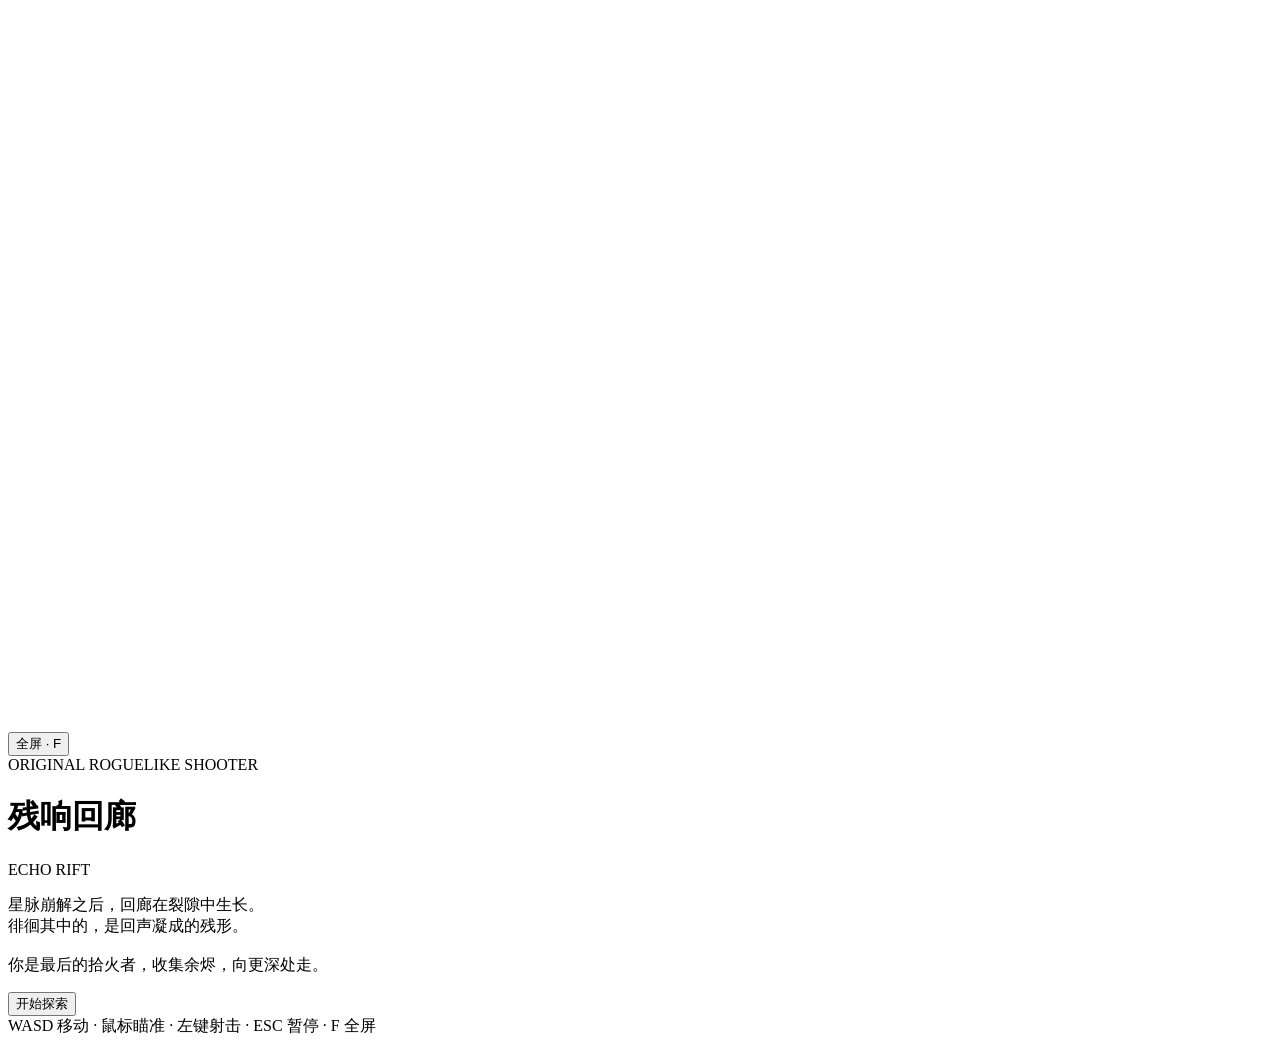
==== index.html @ 57fbb198 "Add files via upload" ====
<!DOCTYPE html>
<html lang="zh-CN">
<head>
<meta charset="utf-8">
<meta name="viewport" content="width=device-width, initial-scale=1">
<title>残响回廊 · ECHO RIFT</title>
<link rel="stylesheet" href="css/style.css">
</head>
<body>

<div id="stage">
  <canvas id="game-canvas" width="1280" height="720"></canvas>

  <div id="ui-layer">
    <button id="fs-btn" type="button">全屏 · F</button>

    <div id="overlay" class="overlay">
      <div class="panel">
        <div class="ov-kicker" id="ov-kicker">ORIGINAL ROGUELIKE SHOOTER</div>
        <h1 class="ov-title-cn" id="ov-title-cn">残响回廊</h1>
        <div class="ov-title-en" id="ov-title-en">ECHO RIFT</div>
        <p class="ov-text" id="ov-text">
          星脉崩解之后，回廊在裂隙中生长。<br>
          徘徊其中的，是回声凝成的残形。<br><br>
          你是最后的拾火者，收集余烬，向更深处走。
        </p>
        <button class="primary-btn" id="ov-btn" type="button">开始探索</button>
        <div class="ov-hint" id="ov-hint">WASD 移动 · 鼠标瞄准 · 左键射击 · ESC 暂停 · F 全屏</div>
      </div>
    </div>
  </div>
</div>

<script src="js/utils.js"></script>
<script src="js/input.js"></script>
<script src="js/collision.js"></script>
<script src="js/particles.js"></script>
<script src="js/projectile.js"></script>
<script src="js/player.js"></script>
<script src="js/enemy.js"></script>
<script src="js/room.js"></script>
<script src="js/ui.js"></script>
<script src="js/game.js"></script>
<script src="js/main.js"></script>
</body>
</html>
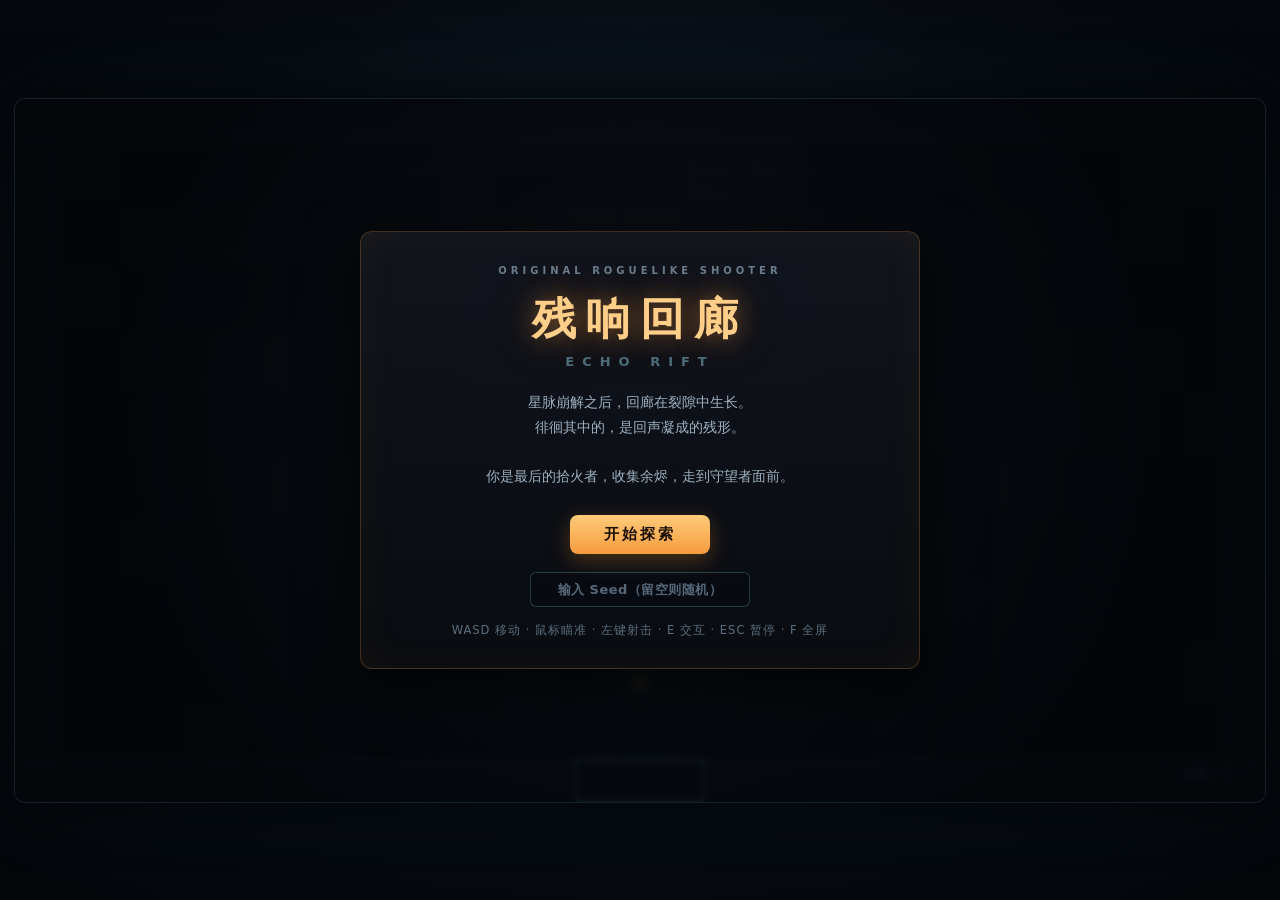
==== commit 15d2154d: "Add files via upload" ====
--- a/index.html
+++ b/index.html
@@ -25,6 +25,8 @@
           你是最后的拾火者，收集余烬，向更深处走。
         </p>
         <button class="primary-btn" id="ov-btn" type="button">开始探索</button>
+        <input id="seed-input" type="text" maxlength="12" spellcheck="false"
+               placeholder="输入 Seed（留空则随机）" autocomplete="off">
         <div class="ov-hint" id="ov-hint">WASD 移动 · 鼠标瞄准 · 左键射击 · ESC 暂停 · F 全屏</div>
       </div>
     </div>
@@ -37,7 +39,10 @@
 <script src="js/particles.js"></script>
 <script src="js/projectile.js"></script>
 <script src="js/player.js"></script>
+<script src="js/items.js"></script>
+<script src="js/props.js"></script>
 <script src="js/enemy.js"></script>
+<script src="js/map.js"></script>
 <script src="js/room.js"></script>
 <script src="js/ui.js"></script>
 <script src="js/game.js"></script>
--- a/css/style.css
+++ b/css/style.css
@@ -0,0 +1,190 @@
+/* ===========================================================
+   残响回廊 · ECHO RIFT  — 页面样式
+   画布为 16:9 逻辑分辨率，由 JS 等比缩放填充窗口
+   =========================================================== */
+
+* { box-sizing: border-box; }
+
+html, body {
+  margin: 0;
+  padding: 0;
+  width: 100%;
+  height: 100%;
+  overflow: hidden;
+  background: #05070c;
+  color: #cfd8e3;
+  font-family: "Segoe UI", "PingFang SC", "Microsoft YaHei", system-ui, sans-serif;
+  user-select: none;
+  -webkit-user-select: none;
+}
+
+body {
+  display: flex;
+  align-items: center;
+  justify-content: center;
+  background:
+    radial-gradient(circle at 50% 40%, #101a24 0%, #070b11 55%, #04060a 100%);
+}
+
+#stage {
+  position: relative;
+  width: 1280px;
+  height: 720px;
+  border-radius: 10px;
+  overflow: hidden;
+  box-shadow:
+    0 0 0 1px rgba(120, 190, 220, 0.14),
+    0 0 60px rgba(0, 0, 0, 0.85),
+    0 0 120px rgba(40, 120, 140, 0.10);
+  background: #05070c;
+}
+
+#game-canvas {
+  display: block;
+  width: 100%;
+  height: 100%;
+  cursor: none;
+  image-rendering: auto;
+}
+
+#ui-layer {
+  position: absolute;
+  inset: 0;
+  pointer-events: none;
+}
+
+/* ---------- 全屏按钮（右下角，避开右上小地图） ---------- */
+#fs-btn {
+  position: absolute;
+  bottom: 14px;
+  right: 16px;
+  pointer-events: auto;
+  padding: 7px 14px;
+  font: 600 12px/1 "Segoe UI", "PingFang SC", system-ui, sans-serif;
+  letter-spacing: 1px;
+  color: #7fd7ea;
+  background: rgba(12, 26, 34, 0.72);
+  border: 1px solid rgba(90, 190, 215, 0.35);
+  border-radius: 6px;
+  cursor: pointer;
+  transition: background .18s, color .18s, border-color .18s;
+}
+#fs-btn:hover {
+  background: rgba(20, 48, 60, 0.92);
+  color: #d8fbff;
+  border-color: rgba(120, 230, 255, 0.7);
+}
+
+/* ---------- 遮罩面板 ---------- */
+.overlay {
+  position: absolute;
+  inset: 0;
+  display: flex;
+  align-items: center;
+  justify-content: center;
+  pointer-events: auto;
+  background: radial-gradient(circle at 50% 45%, rgba(8, 14, 20, .78) 0%, rgba(3, 5, 9, .94) 70%);
+  backdrop-filter: blur(3px);
+  -webkit-backdrop-filter: blur(3px);
+  transition: opacity .22s ease;
+}
+.overlay.hidden {
+  opacity: 0;
+  pointer-events: none;
+}
+
+.panel {
+  width: min(560px, 82%);
+  padding: 34px 40px 30px;
+  text-align: center;
+  border: 1px solid rgba(255, 168, 76, 0.22);
+  border-radius: 12px;
+  background: linear-gradient(180deg, rgba(18, 22, 30, .92) 0%, rgba(9, 12, 17, .95) 100%);
+  box-shadow: 0 18px 60px rgba(0, 0, 0, .7), inset 0 0 40px rgba(255, 150, 60, .05);
+}
+
+.ov-kicker {
+  font: 600 10px/1 "Segoe UI", system-ui, sans-serif;
+  letter-spacing: 4px;
+  color: #6b7c8c;
+  margin-bottom: 14px;
+}
+
+.ov-title-cn {
+  margin: 0;
+  font-size: 44px;
+  font-weight: 800;
+  letter-spacing: 10px;
+  color: #ffcf8a;
+  text-shadow: 0 0 24px rgba(255, 160, 60, .45), 0 0 60px rgba(255, 120, 40, .2);
+}
+
+.ov-title-en {
+  margin-top: 6px;
+  font: 700 13px/1 "Segoe UI", system-ui, sans-serif;
+  letter-spacing: 8px;
+  color: #4e6b78;
+}
+
+.ov-text {
+  margin: 22px auto 26px;
+  max-width: 420px;
+  font-size: 13.5px;
+  line-height: 1.85;
+  color: #9fb0c0;
+}
+
+.primary-btn {
+  pointer-events: auto;
+  padding: 12px 34px;
+  font: 700 15px/1 "Segoe UI", "PingFang SC", system-ui, sans-serif;
+  letter-spacing: 3px;
+  color: #1a1005;
+  background: linear-gradient(180deg, #ffcb7a 0%, #f59b3c 100%);
+  border: none;
+  border-radius: 8px;
+  cursor: pointer;
+  box-shadow: 0 6px 22px rgba(255, 150, 50, .28);
+  transition: transform .12s ease, box-shadow .18s ease, filter .18s ease;
+}
+.primary-btn:hover {
+  transform: translateY(-1px);
+  filter: brightness(1.08);
+  box-shadow: 0 10px 30px rgba(255, 160, 60, .42);
+}
+.primary-btn:active { transform: translateY(1px); }
+
+.ov-hint {
+  margin-top: 16px;
+  font-size: 11.5px;
+  letter-spacing: 1px;
+  color: #5d6f7e;
+}
+
+/* ---------- Seed 输入 ---------- */
+#seed-input {
+  display: block;
+  margin: 18px auto 0;
+  width: 220px;
+  padding: 9px 12px;
+  text-align: center;
+  font: 700 13px/1 "Segoe UI", system-ui, sans-serif;
+  letter-spacing: 2px;
+  text-transform: uppercase;
+  color: #ffd28a;
+  background: rgba(8, 12, 18, 0.85);
+  border: 1px solid rgba(120, 190, 220, 0.28);
+  border-radius: 6px;
+  outline: none;
+  transition: border-color .18s, box-shadow .18s;
+}
+#seed-input::placeholder {
+  color: #56687a;
+  letter-spacing: 0.5px;
+  font-weight: 600;
+  text-transform: none;
+}
+#seed-input:focus {
+  border-color: rgba(255, 190, 100, 0.7);
+  box-shadow: 0 0 12px rgba(255, 170, 60, 0.22);
+}
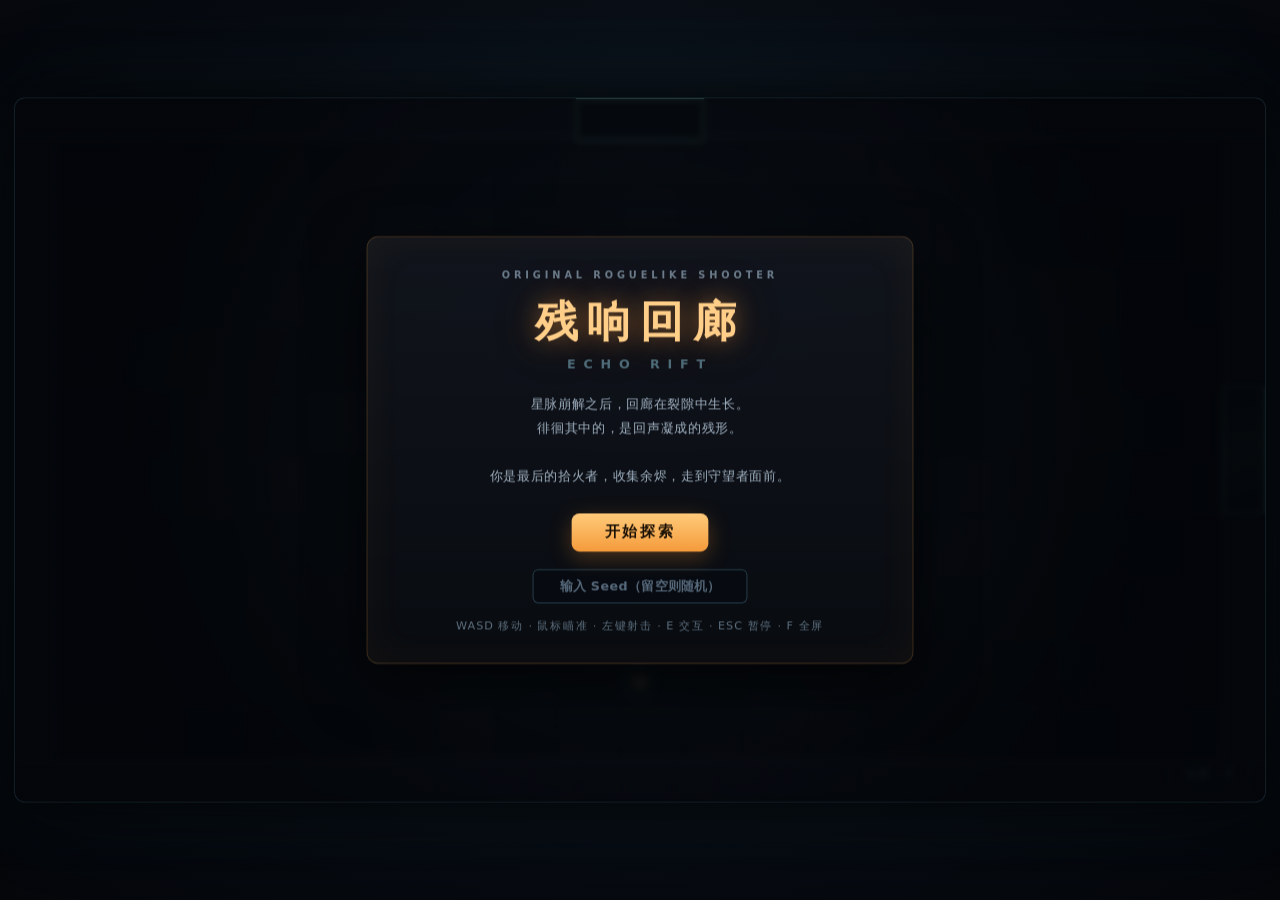
==== commit 5a2e9d97: "Add files via upload" ====
--- a/index.html
+++ b/index.html
@@ -2,7 +2,10 @@
 <html lang="zh-CN">
 <head>
 <meta charset="utf-8">
-<meta name="viewport" content="width=device-width, initial-scale=1">
+<meta name="viewport" content="width=device-width, initial-scale=1, maximum-scale=1, user-scalable=no, viewport-fit=cover">
+<meta name="apple-mobile-web-app-capable" content="yes">
+<meta name="mobile-web-app-capable" content="yes">
+<meta name="theme-color" content="#05070c">
 <title>残响回廊 · ECHO RIFT</title>
 <link rel="stylesheet" href="css/style.css">
 </head>
@@ -33,8 +36,18 @@
   </div>
 </div>
 
+<div id="rotate-hint" class="hidden">
+  <div class="rh-box">
+    <div class="rh-icon">▭</div>
+    <div class="rh-title">横屏体验更佳</div>
+    <div class="rh-sub">把设备转向横向，回廊会铺满整块屏幕</div>
+    <button id="rh-btn" type="button">仍要竖屏</button>
+  </div>
+</div>
+
 <script src="js/utils.js"></script>
 <script src="js/input.js"></script>
+<script src="js/touch.js"></script>
 <script src="js/collision.js"></script>
 <script src="js/particles.js"></script>
 <script src="js/projectile.js"></script>
--- a/css/style.css
+++ b/css/style.css
@@ -8,6 +8,8 @@
 html, body {
   margin: 0;
   padding: 0;
+  position: fixed;
+  inset: 0;
   width: 100%;
   height: 100%;
   overflow: hidden;
@@ -16,6 +18,10 @@
   font-family: "Segoe UI", "PingFang SC", "Microsoft YaHei", system-ui, sans-serif;
   user-select: none;
   -webkit-user-select: none;
+  -webkit-touch-callout: none;
+  -webkit-tap-highlight-color: transparent;
+  touch-action: none;             /* 禁掉移动端滑动/缩放手势 */
+  overscroll-behavior: none;
 }
 
 body {
@@ -27,9 +33,14 @@
 }
 
 #stage {
-  position: relative;
+  position: absolute;
+  left: 50%;
+  top: 50%;
+  margin-left: -640px;
+  margin-top: -360px;
   width: 1280px;
   height: 720px;
+  transform-origin: 50% 50%;      /* 由 JS 设置 scale，永远等比不拉伸 */
   border-radius: 10px;
   overflow: hidden;
   box-shadow:
@@ -39,12 +50,20 @@
   background: #05070c;
 }
 
+/* 触屏（手机 / 平板）：铺满整屏，去掉桌面装饰 */
+body.touch-mode #stage {
+  border-radius: 0;
+  box-shadow: none;
+}
+body.touch-mode #fs-btn { display: none; }
+
 #game-canvas {
   display: block;
   width: 100%;
   height: 100%;
   cursor: none;
   image-rendering: auto;
+  touch-action: none;
 }
 
 #ui-layer {
@@ -188,3 +207,83 @@
   border-color: rgba(255, 190, 100, 0.7);
   box-shadow: 0 0 12px rgba(255, 170, 60, 0.22);
 }
+
+/* ===========================================================
+   竖屏提示（在 #stage 之外，不随画布缩放）
+   =========================================================== */
+#rotate-hint {
+  position: fixed;
+  inset: 0;
+  z-index: 60;
+  display: flex;
+  align-items: center;
+  justify-content: center;
+  background: rgba(3, 5, 9, 0.94);
+  backdrop-filter: blur(4px);
+  -webkit-backdrop-filter: blur(4px);
+}
+#rotate-hint.hidden { display: none; }
+
+.rh-box {
+  width: min(420px, 86%);
+  padding: 30px 26px 24px;
+  text-align: center;
+  border: 1px solid rgba(255, 168, 76, 0.22);
+  border-radius: 14px;
+  background: linear-gradient(180deg, rgba(18, 22, 30, .95) 0%, rgba(9, 12, 17, .97) 100%);
+}
+.rh-icon {
+  font-size: 46px;
+  line-height: 1;
+  color: #ffcf8a;
+  animation: rh-rotate 2.4s ease-in-out infinite;
+}
+@keyframes rh-rotate {
+  0%, 45% { transform: rotate(0deg); }
+  70%, 100% { transform: rotate(90deg); }
+}
+.rh-title {
+  margin-top: 16px;
+  font-size: 22px;
+  font-weight: 800;
+  letter-spacing: 3px;
+  color: #ffcf8a;
+}
+.rh-sub {
+  margin-top: 8px;
+  font-size: 13.5px;
+  line-height: 1.7;
+  color: #9fb0c0;
+}
+#rh-btn {
+  margin-top: 20px;
+  padding: 10px 26px;
+  font: 700 14px/1 "Segoe UI", "PingFang SC", system-ui, sans-serif;
+  letter-spacing: 2px;
+  color: #7fd7ea;
+  background: rgba(12, 26, 34, 0.8);
+  border: 1px solid rgba(90, 190, 215, 0.4);
+  border-radius: 8px;
+}
+
+/* ===========================================================
+   小屏排版：舞台整体被 scale 缩小，这里按比例放大字号补偿
+   =========================================================== */
+@media (max-height: 560px) {
+  .panel { width: min(760px, 90%); padding: 22px 28px 20px; }
+  .ov-kicker { font-size: 13px; margin-bottom: 10px; }
+  .ov-title-cn { font-size: 60px; letter-spacing: 12px; }
+  .ov-title-en { font-size: 17px; letter-spacing: 9px; }
+  .ov-text { font-size: 18px; line-height: 1.75; margin: 16px auto 18px; max-width: 600px; }
+  .primary-btn { padding: 16px 42px; font-size: 20px; }
+  #seed-input { width: 300px; padding: 12px 14px; font-size: 16px; }
+  .ov-hint { font-size: 15px; margin-top: 14px; }
+}
+
+@media (max-width: 560px) {
+  .panel { width: 92%; padding: 24px 22px 20px; }
+  .ov-title-cn { font-size: 46px; letter-spacing: 6px; }
+  .ov-text { font-size: 15px; max-width: none; }
+  #seed-input { width: 86%; }
+  .primary-btn { padding: 14px 30px; font-size: 17px; }
+}
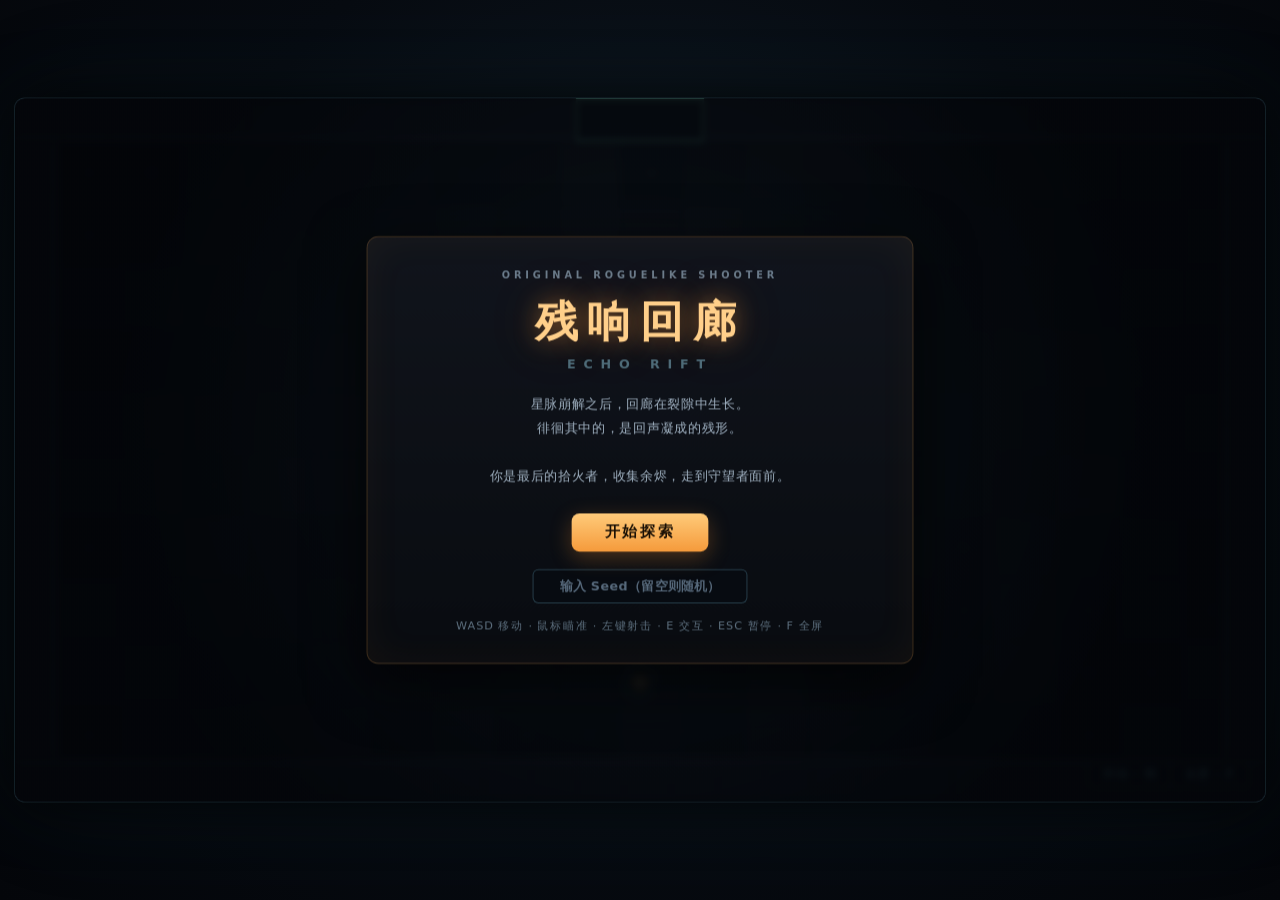
==== commit de3a48ee: "Add files via upload" ====
--- a/index.html
+++ b/index.html
@@ -15,6 +15,7 @@
   <canvas id="game-canvas" width="1280" height="720"></canvas>
 
   <div id="ui-layer">
+    <button id="shake-btn" type="button">抖动 · 弱</button>
     <button id="fs-btn" type="button">全屏 · F</button>
 
     <div id="overlay" class="overlay">
@@ -53,9 +54,15 @@
 <script src="js/projectile.js"></script>
 <script src="js/player.js"></script>
 <script src="js/items.js"></script>
+<script src="js/buff.js"></script>
 <script src="js/props.js"></script>
+<script src="js/shop.js"></script>
+<script src="js/events.js"></script>
+<script src="js/secret.js"></script>
 <script src="js/enemy.js"></script>
+<script src="js/enemy_roster.js"></script>
 <script src="js/map.js"></script>
+<script src="js/spawn.js"></script>
 <script src="js/room.js"></script>
 <script src="js/ui.js"></script>
 <script src="js/game.js"></script>
--- a/css/style.css
+++ b/css/style.css
@@ -72,8 +72,8 @@
   pointer-events: none;
 }
 
-/* ---------- 全屏按钮（右下角，避开右上小地图） ---------- */
-#fs-btn {
+/* ---------- HUD 角落按钮（右下角，避开右上小地图） ---------- */
+#fs-btn, #shake-btn {
   position: absolute;
   bottom: 14px;
   right: 16px;
@@ -88,11 +88,15 @@
   cursor: pointer;
   transition: background .18s, color .18s, border-color .18s;
 }
-#fs-btn:hover {
+#fs-btn:hover, #shake-btn:hover {
   background: rgba(20, 48, 60, 0.92);
   color: #d8fbff;
   border-color: rgba(120, 230, 255, 0.7);
 }
+
+/* 抖动按钮排在全屏按钮左侧；触屏模式下全屏按钮隐藏，它补位 */
+#shake-btn { right: 96px; }
+body.touch-mode #shake-btn { right: 16px; }
 
 /* ---------- 遮罩面板 ---------- */
 .overlay {
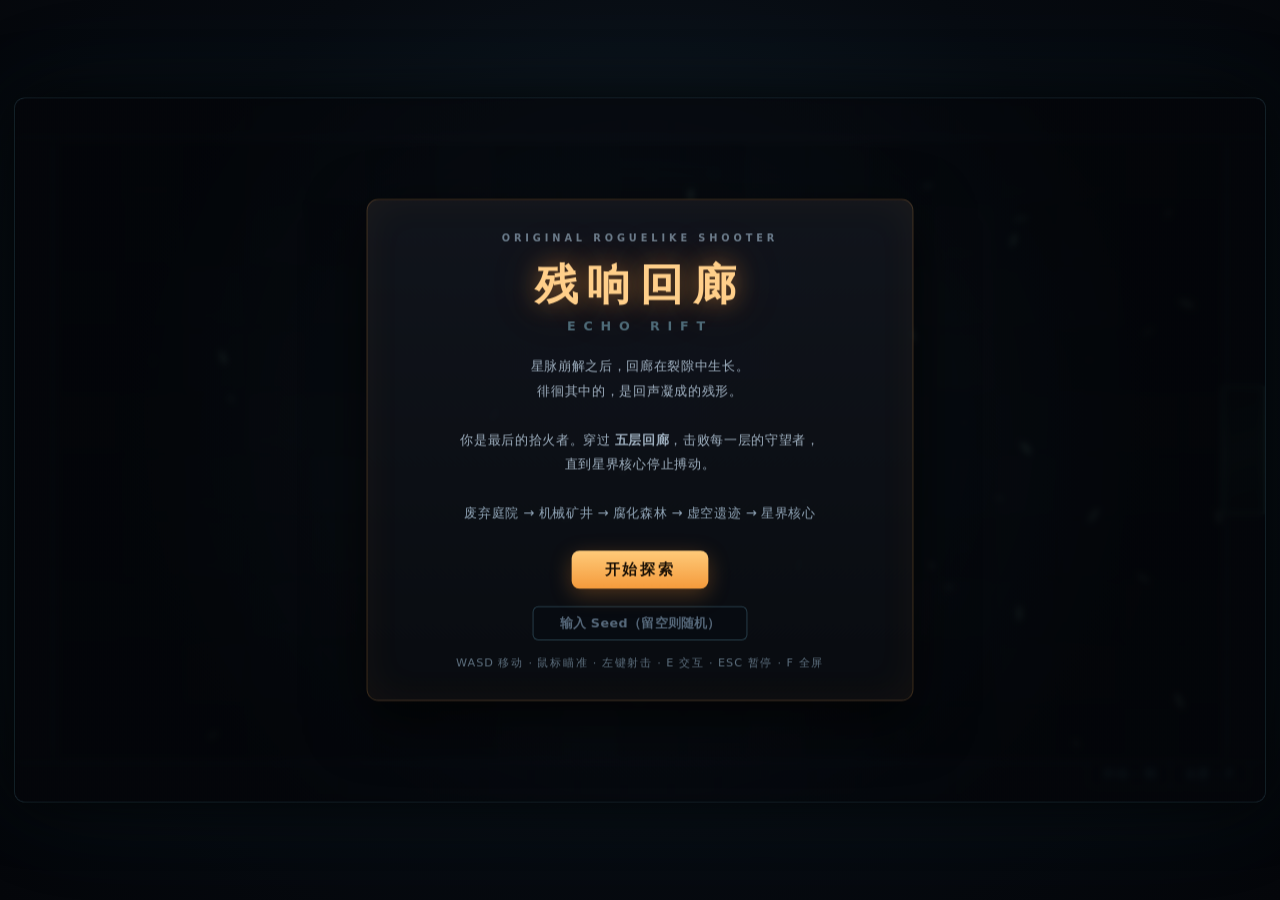
==== commit b9aeeafa: "Add files via upload" ====
--- a/index.html
+++ b/index.html
@@ -61,6 +61,8 @@
 <script src="js/secret.js"></script>
 <script src="js/enemy.js"></script>
 <script src="js/enemy_roster.js"></script>
+<script src="js/bosses.js"></script>
+<script src="js/chapters.js"></script>
 <script src="js/map.js"></script>
 <script src="js/spawn.js"></script>
 <script src="js/room.js"></script>
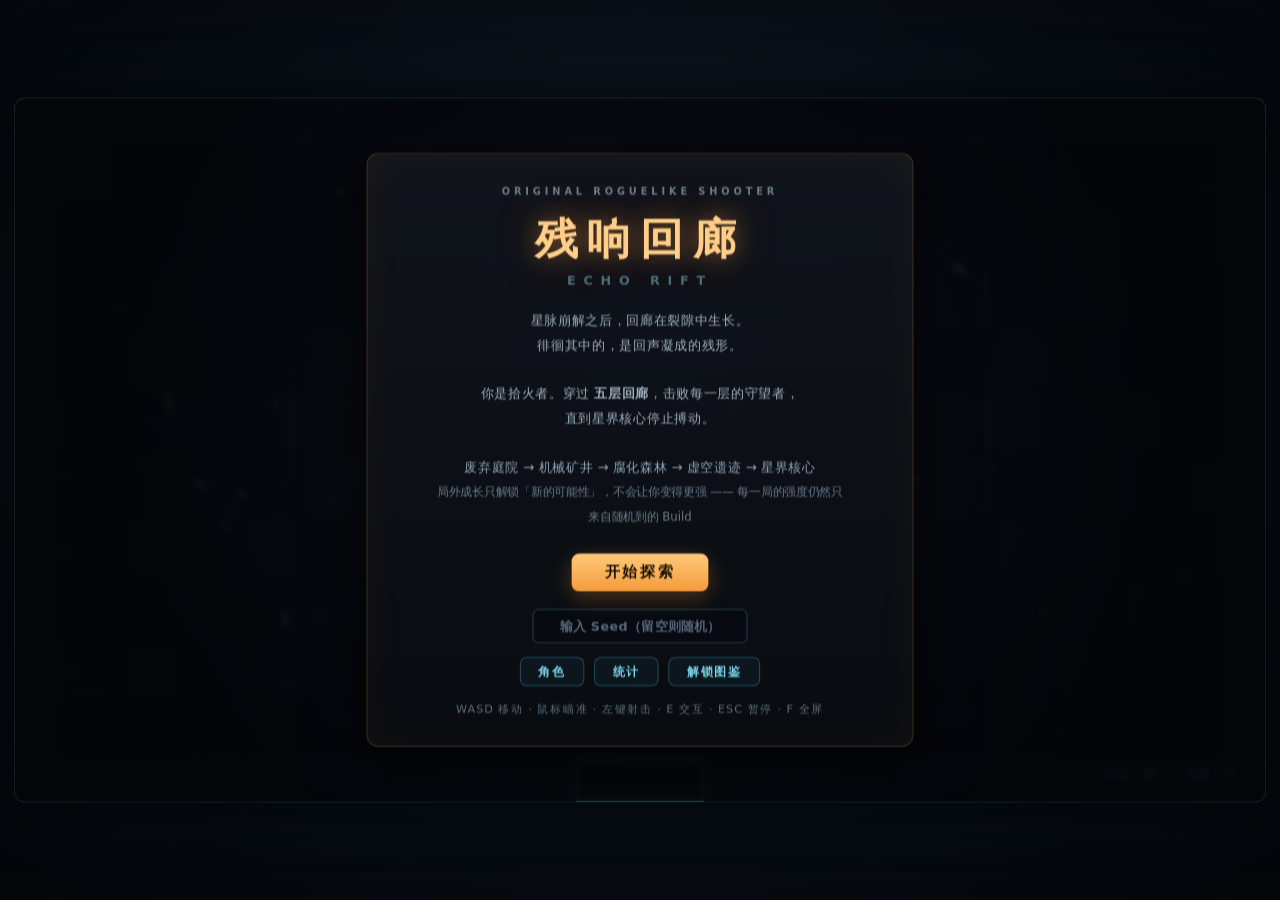
==== commit c9ba5e8f: "Add files via upload" ====
--- a/index.html
+++ b/index.html
@@ -31,6 +31,7 @@
         <button class="primary-btn" id="ov-btn" type="button">开始探索</button>
         <input id="seed-input" type="text" maxlength="12" spellcheck="false"
                placeholder="输入 Seed（留空则随机）" autocomplete="off">
+        <div class="ov-actions" id="ov-actions"></div>
         <div class="ov-hint" id="ov-hint">WASD 移动 · 鼠标瞄准 · 左键射击 · ESC 暂停 · F 全屏</div>
       </div>
     </div>
@@ -63,6 +64,7 @@
 <script src="js/enemy_roster.js"></script>
 <script src="js/bosses.js"></script>
 <script src="js/chapters.js"></script>
+<script src="js/meta.js"></script>
 <script src="js/map.js"></script>
 <script src="js/spawn.js"></script>
 <script src="js/room.js"></script>
--- a/css/style.css
+++ b/css/style.css
@@ -291,3 +291,178 @@
   #seed-input { width: 86%; }
   .primary-btn { padding: 14px 30px; font-size: 17px; }
 }
+
+/* ===========================================================
+   Meta Progression 面板：角色 / 统计 / 解锁图鉴
+   =========================================================== */
+.panel.wide { width: min(880px, 94%); padding: 26px 30px 22px; }
+.panel.wide .ov-title-cn { font-size: 34px; letter-spacing: 8px; }
+.panel.wide .ov-text { max-width: 820px; margin: 16px auto 18px; }
+
+.ov-actions {
+  display: flex;
+  gap: 10px;
+  justify-content: center;
+  margin-top: 14px;
+}
+.ov-actions button {
+  pointer-events: auto;
+  padding: 8px 18px;
+  font: 700 12px/1 "Segoe UI", "PingFang SC", system-ui, sans-serif;
+  letter-spacing: 2px;
+  color: #7fd7ea;
+  background: rgba(12, 26, 34, 0.78);
+  border: 1px solid rgba(90, 190, 215, 0.34);
+  border-radius: 7px;
+  cursor: pointer;
+  transition: background .18s, color .18s, border-color .18s;
+}
+.ov-actions button:hover {
+  background: rgba(20, 48, 60, 0.92);
+  color: #d8fbff;
+  border-color: rgba(120, 230, 255, 0.7);
+}
+.ov-actions button.danger {
+  color: #ff8a8a;
+  border-color: rgba(200, 90, 90, 0.4);
+}
+.ov-actions button.danger:hover {
+  background: rgba(60, 22, 26, 0.9);
+  border-color: rgba(255, 120, 120, 0.7);
+}
+
+/* ---------- 角色卡片 ---------- */
+.char-grid {
+  display: grid;
+  grid-template-columns: repeat(auto-fill, minmax(250px, 1fr));
+  gap: 10px;
+  text-align: left;
+}
+.char-card {
+  padding: 12px 14px 11px;
+  border: 1px solid rgba(120, 190, 220, 0.18);
+  border-radius: 9px;
+  background: rgba(10, 16, 22, 0.72);
+  cursor: pointer;
+  transition: border-color .16s, background .16s, transform .12s;
+}
+.char-card:hover { transform: translateY(-2px); border-color: rgba(120, 230, 255, 0.5); }
+.char-card.sel {
+  border-color: rgba(255, 190, 100, 0.85);
+  background: rgba(40, 28, 12, 0.5);
+  box-shadow: inset 0 0 24px rgba(255, 160, 60, 0.12);
+}
+.char-card.locked { opacity: 0.55; cursor: not-allowed; }
+.char-card.locked:hover { transform: none; border-color: rgba(120, 190, 220, 0.18); }
+.cc-head { display: flex; align-items: baseline; gap: 8px; }
+.cc-name { font-size: 17px; font-weight: 800; color: #ffcf8a; letter-spacing: 1px; }
+.cc-en { font: 700 10px/1 system-ui, sans-serif; letter-spacing: 2px; color: #4e6b78; }
+.cc-badge {
+  margin-left: auto;
+  padding: 3px 8px;
+  font: 700 10px/1 system-ui, sans-serif;
+  letter-spacing: 1px;
+  color: #1a1005;
+  background: #ffcb7a;
+  border-radius: 4px;
+}
+.cc-badge.lock { color: #cbd6e0; background: rgba(90, 110, 130, 0.5); }
+.cc-tag { margin-top: 5px; font-size: 12px; font-weight: 700; color: #7fd7ea; }
+.cc-desc { margin-top: 5px; font-size: 12px; line-height: 1.6; color: #93a5b5; }
+.cc-abil { margin-top: 6px; font-size: 11.5px; line-height: 1.6; color: #c08bff; }
+.cc-abil b { color: #a06bff; }
+.cc-stats { margin-top: 6px; font-size: 11.5px; color: #7f93a4; }
+.cc-stats b { color: #ffd28a; }
+.cc-cond { margin-top: 6px; font-size: 11px; color: #ff8a8a; }
+
+/* ---------- 统计 ---------- */
+.stat-grid {
+  display: grid;
+  grid-template-columns: repeat(auto-fill, minmax(160px, 1fr));
+  gap: 8px;
+}
+.stat {
+  display: flex;
+  align-items: baseline;
+  justify-content: space-between;
+  padding: 9px 12px;
+  border: 1px solid rgba(120, 190, 220, 0.15);
+  border-radius: 7px;
+  background: rgba(10, 16, 22, 0.66);
+}
+.stat span { font-size: 11.5px; color: #7f93a4; letter-spacing: 1px; }
+.stat b { font-size: 16px; color: #ffd28a; }
+.codex-note {
+  margin-top: 12px;
+  font-size: 12px;
+  line-height: 1.7;
+  color: #8fa3b5;
+}
+.codex-note b { color: #ffcf8a; }
+.warn-box {
+  padding: 16px;
+  font-size: 13px;
+  line-height: 1.8;
+  color: #ffb0b0;
+  border: 1px solid rgba(220, 100, 100, 0.35);
+  border-radius: 8px;
+  background: rgba(40, 12, 16, 0.5);
+}
+.row-btns { display: flex; gap: 10px; justify-content: center; margin-top: 14px; }
+.cc-btn {
+  pointer-events: auto;
+  padding: 9px 20px;
+  font: 700 12px/1 "Segoe UI", "PingFang SC", system-ui, sans-serif;
+  letter-spacing: 2px;
+  color: #7fd7ea;
+  background: rgba(12, 26, 34, 0.8);
+  border: 1px solid rgba(90, 190, 215, 0.35);
+  border-radius: 7px;
+  cursor: pointer;
+}
+.cc-btn.danger { color: #ff8a8a; border-color: rgba(200, 90, 90, 0.45); }
+
+/* ---------- 解锁图鉴 ---------- */
+.cdx-group { margin-bottom: 14px; text-align: left; }
+.cdx-title {
+  font-size: 13px;
+  font-weight: 800;
+  letter-spacing: 3px;
+  color: #ffcf8a;
+  border-bottom: 1px solid rgba(255, 190, 100, 0.2);
+  padding-bottom: 5px;
+  margin-bottom: 7px;
+}
+.cdx-title span { float: right; color: #7f93a4; font-weight: 600; letter-spacing: 0; }
+.cdx-row {
+  display: grid;
+  grid-template-columns: 110px 1fr 120px 52px;
+  align-items: center;
+  gap: 8px;
+  padding: 5px 8px;
+  border-radius: 6px;
+  background: rgba(10, 16, 22, 0.5);
+  margin-bottom: 4px;
+}
+.cdx-row.got { background: rgba(30, 46, 34, 0.5); }
+.cdx-name { font-size: 12.5px; font-weight: 700; color: #9fb0c0; }
+.cdx-row.got .cdx-name { color: #7dffb0; }
+.cdx-cond { font-size: 11.5px; color: #7f93a4; }
+.cdx-bar {
+  height: 6px;
+  border-radius: 3px;
+  background: rgba(80, 100, 120, 0.3);
+  overflow: hidden;
+}
+.cdx-bar i {
+  display: block;
+  height: 100%;
+  background: linear-gradient(90deg, #7fd7ea, #ffcb7a);
+}
+.cdx-pct { font-size: 11px; text-align: right; color: #7f93a4; }
+.cdx-row.got .cdx-pct { color: #7dffb0; }
+
+@media (max-width: 700px) {
+  .cdx-row { grid-template-columns: 92px 1fr 46px; }
+  .cdx-bar { display: none; }
+}
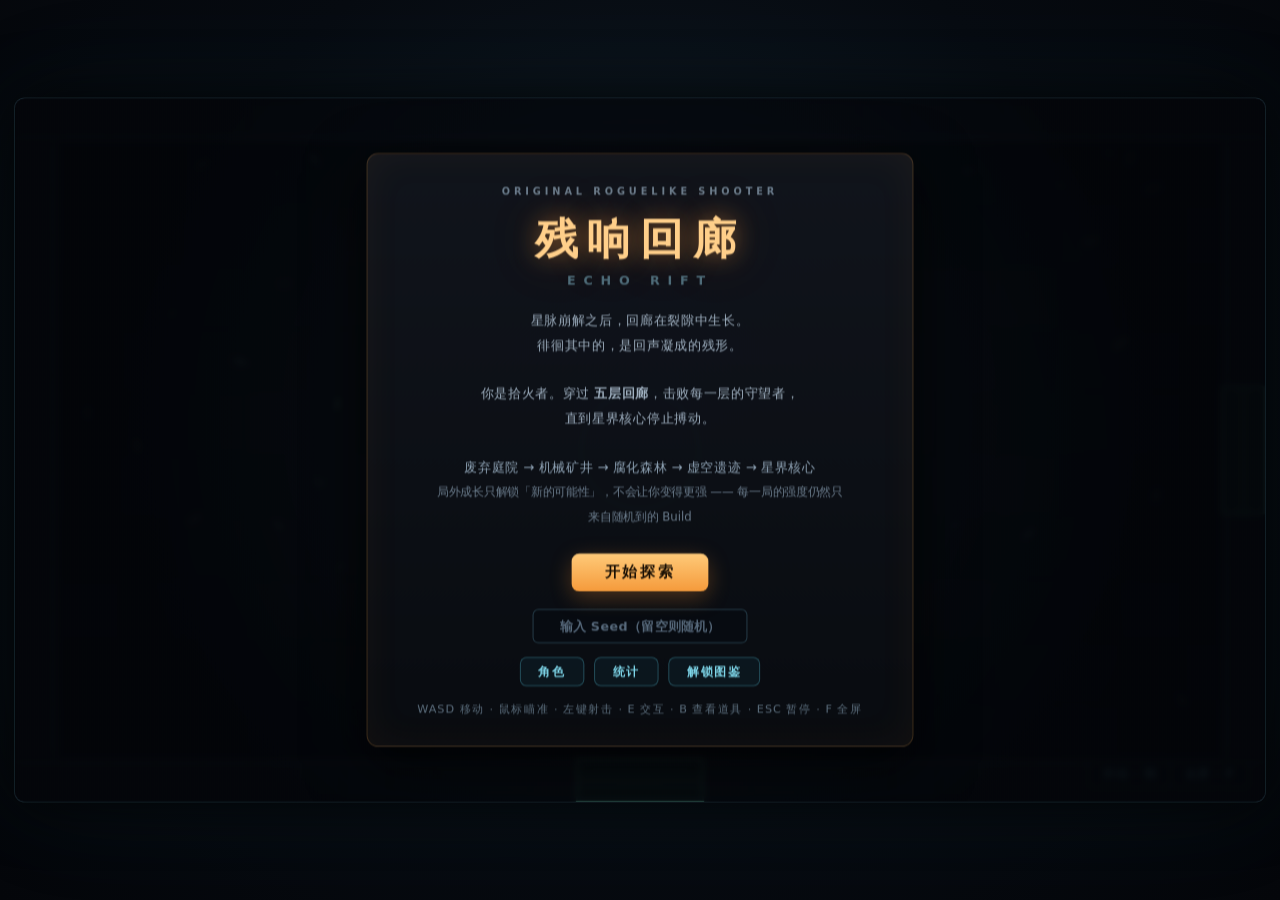
==== commit 40aac586: "Add files via upload" ====
--- a/index.html
+++ b/index.html
@@ -32,7 +32,7 @@
         <input id="seed-input" type="text" maxlength="12" spellcheck="false"
                placeholder="输入 Seed（留空则随机）" autocomplete="off">
         <div class="ov-actions" id="ov-actions"></div>
-        <div class="ov-hint" id="ov-hint">WASD 移动 · 鼠标瞄准 · 左键射击 · ESC 暂停 · F 全屏</div>
+        <div class="ov-hint" id="ov-hint">WASD 移动 · 鼠标瞄准 · 左键射击 · E 交互 · B 查看道具 · ESC 暂停 · F 全屏</div>
       </div>
     </div>
   </div>
@@ -51,6 +51,7 @@
 <script src="js/input.js"></script>
 <script src="js/touch.js"></script>
 <script src="js/collision.js"></script>
+<script src="js/juice.js"></script>
 <script src="js/particles.js"></script>
 <script src="js/projectile.js"></script>
 <script src="js/player.js"></script>
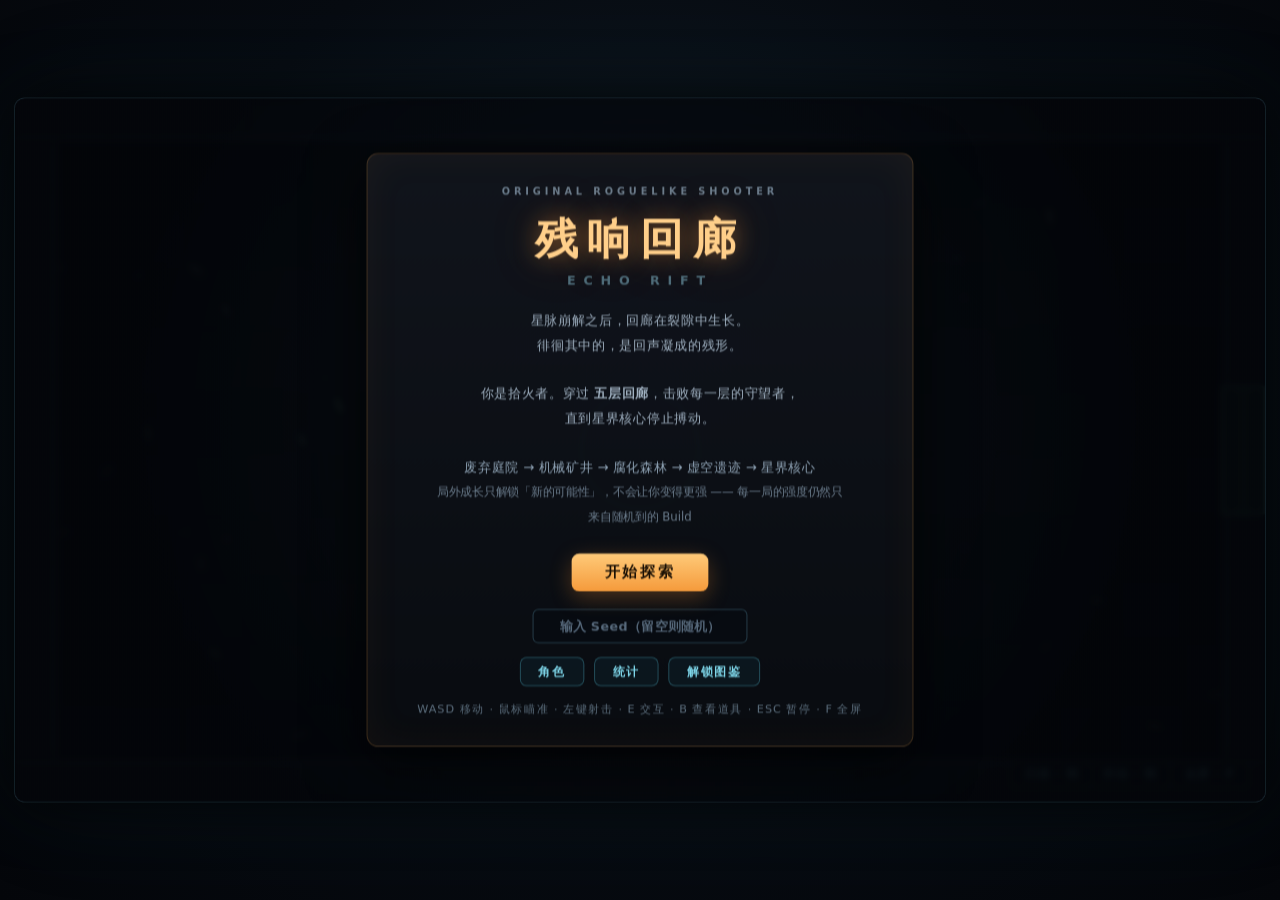
==== commit 3284e431: "Add files via upload" ====
--- a/index.html
+++ b/index.html
@@ -16,6 +16,7 @@
 
   <div id="ui-layer">
     <button id="shake-btn" type="button">抖动 · 弱</button>
+    <button id="flash-btn" type="button">闪烁 · 弱</button>
     <button id="fs-btn" type="button">全屏 · F</button>
 
     <div id="overlay" class="overlay">
--- a/css/style.css
+++ b/css/style.css
@@ -73,7 +73,7 @@
 }
 
 /* ---------- HUD 角落按钮（右下角，避开右上小地图） ---------- */
-#fs-btn, #shake-btn {
+#fs-btn, #shake-btn, #flash-btn {
   position: absolute;
   bottom: 14px;
   right: 16px;
@@ -88,15 +88,18 @@
   cursor: pointer;
   transition: background .18s, color .18s, border-color .18s;
 }
-#fs-btn:hover, #shake-btn:hover {
+#fs-btn:hover, #shake-btn:hover, #flash-btn:hover {
   background: rgba(20, 48, 60, 0.92);
   color: #d8fbff;
   border-color: rgba(120, 230, 255, 0.7);
 }
 
-/* 抖动按钮排在全屏按钮左侧；触屏模式下全屏按钮隐藏，它补位 */
+/* 抖动按钮排在全屏按钮左侧；闪烁按钮再往左一位
+   触屏模式下全屏按钮隐藏，另外两个依次补位 */
 #shake-btn { right: 96px; }
+#flash-btn { right: 176px; }
 body.touch-mode #shake-btn { right: 16px; }
+body.touch-mode #flash-btn { right: 96px; }
 
 /* ---------- 遮罩面板 ---------- */
 .overlay {
@@ -299,6 +302,56 @@
 .panel.wide .ov-title-cn { font-size: 34px; letter-spacing: 8px; }
 .panel.wide .ov-text { max-width: 820px; margin: 16px auto 18px; }
 
+/* 内容较长的页面（角色 / 统计 / 解锁图鉴）：面板限高，正文区可滚动 */
+.panel.tall {
+  display: flex;
+  flex-direction: column;
+  max-height: 620px;
+  overflow: hidden;
+}
+.panel.tall .ov-text {
+  flex: 1 1 auto;
+  min-height: 0;
+  overflow-y: auto;
+  overflow-x: hidden;
+  overscroll-behavior: contain;
+  -webkit-overflow-scrolling: touch;
+  touch-action: pan-y;              /* body 全局禁了手势，这里单独放行纵向滑动 */
+  padding-right: 12px;
+  margin-right: -6px;
+  scrollbar-width: thin;
+  scrollbar-color: rgba(255, 176, 92, .62) rgba(255, 255, 255, .05);
+}
+.panel.tall .ov-actions,
+.panel.tall .ov-hint { flex: 0 0 auto; }
+
+/* 滚动条：与面板同色系，常驻可见（不用 hover 才出现的系统样式） */
+.panel.tall .ov-text::-webkit-scrollbar { width: 9px; }
+.panel.tall .ov-text::-webkit-scrollbar-track {
+  background: rgba(255, 255, 255, .05);
+  border-radius: 5px;
+}
+.panel.tall .ov-text::-webkit-scrollbar-thumb {
+  min-height: 34px;
+  border-radius: 5px;
+  background: linear-gradient(180deg, rgba(255, 197, 122, .78) 0%, rgba(240, 140, 58, .62) 100%);
+  border: 1px solid rgba(6, 10, 15, .55);
+  background-clip: padding-box;
+}
+.panel.tall .ov-text::-webkit-scrollbar-thumb:hover {
+  background: linear-gradient(180deg, rgba(255, 214, 158, .95) 0%, rgba(255, 155, 70, .82) 100%);
+  background-clip: padding-box;
+}
+.panel.tall .ov-text::-webkit-scrollbar-thumb:active {
+  background: linear-gradient(180deg, #ffd79e 0%, #f5922f 100%);
+  background-clip: padding-box;
+}
+/* 底部渐隐：提示下面还有内容 */
+.panel.tall.scrollable-bottom .ov-text {
+  mask-image: linear-gradient(180deg, #000 0, #000 calc(100% - 22px), transparent 100%);
+  -webkit-mask-image: linear-gradient(180deg, #000 0, #000 calc(100% - 22px), transparent 100%);
+}
+
 .ov-actions {
   display: flex;
   gap: 10px;
